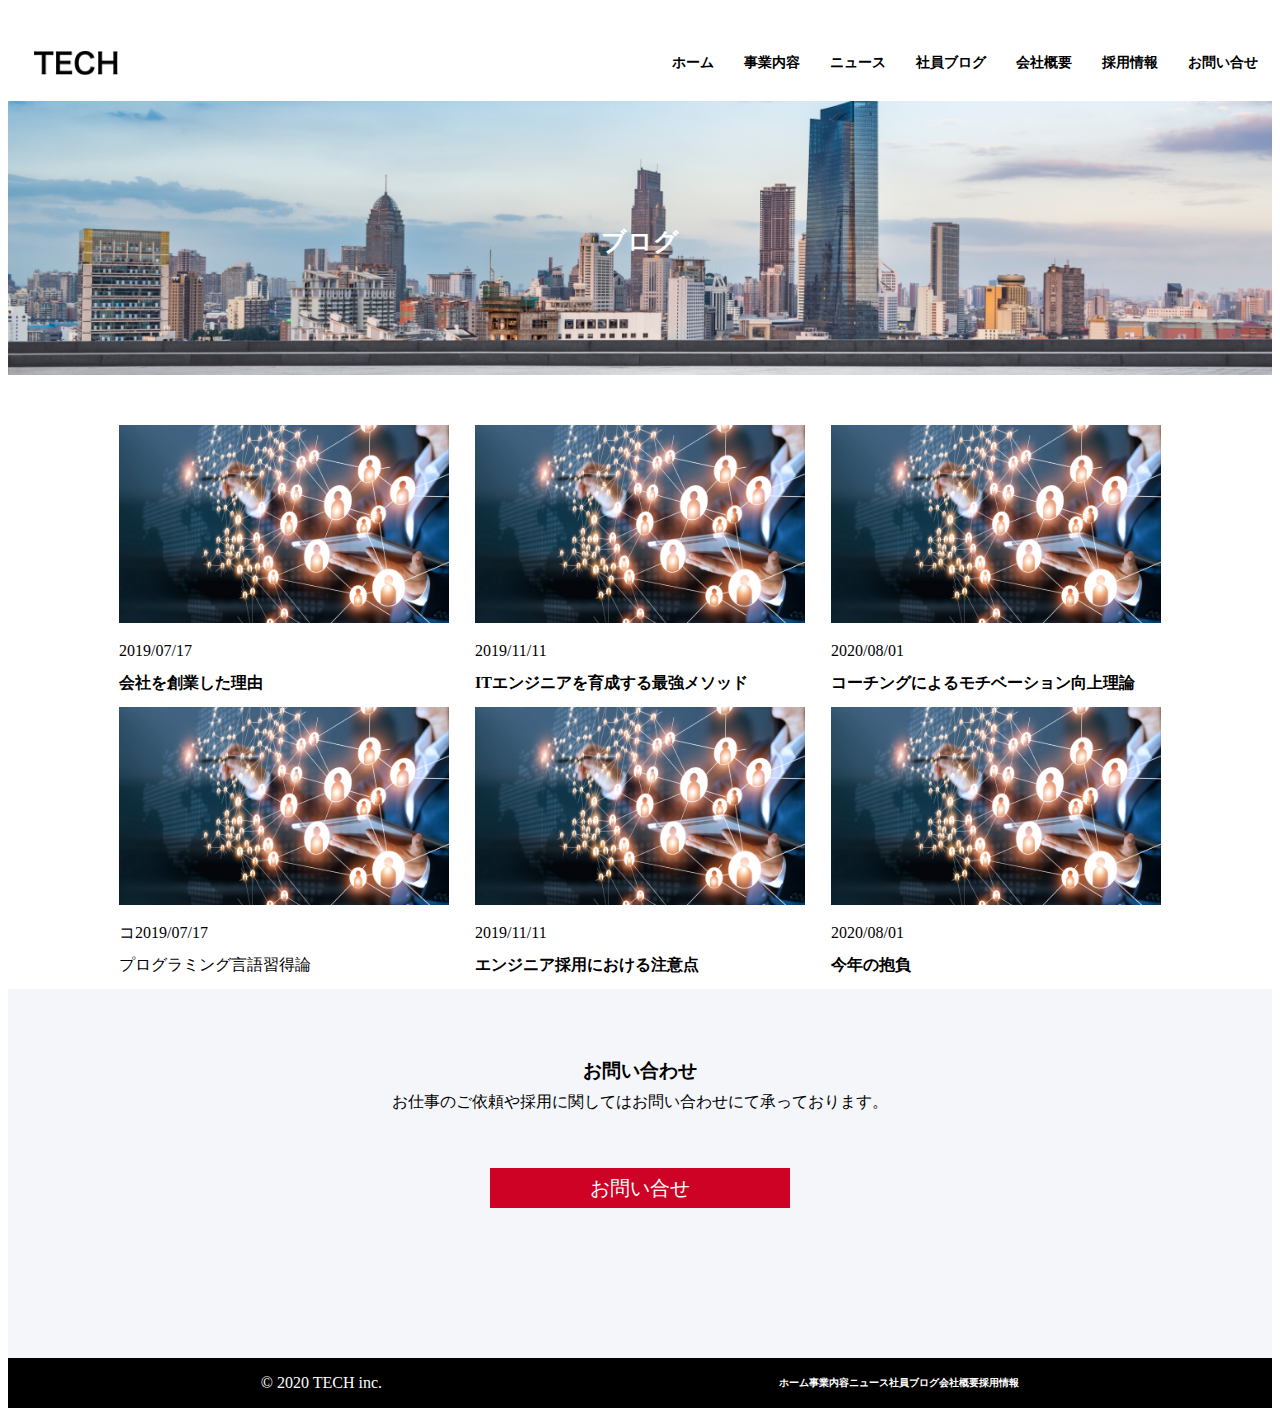
==== blog.html @ 4ecab611 "Add files via upload" ====
<!DOCTYPE html>
<html lang="ja">

<head>
  <meta charset="UTF-8">
  <meta name="viewport" content="width=device-width, initial-scale=1.0">
  <title>Practice</title>
  <link rel="stylesheet" href="reset.css" />
  <link rel="stylesheet" href="./css/blog.css" />
</head>

<body>
  <header class="header">
    <div class="header-wrap">
      <img src="./img/logo.png" alt="">
      <nav class="header-nav">
        <ul>
          <li><a href="./index.html">ホーム</a></li>
          <li><a href="./service.html">事業内容</a></li>
          <li><a href="./news.html">ニュース</a></li>
          <li><a href="./blog.html">社員ブログ</a></li>
          <li><a href="./company.html">会社概要</a></li>
          <li><a href="./recruit.html">採用情報</a></li>
          <li><a href="./contact.html">お問い合せ</a></li>
        </ul>
      </nav>
    </div>
  </header>
  <div id="catch">
    <div class="catch-wrap">
      <p>ブログ</p>
    </div>
  </div>

  <!---中身-->
<div class="blog-area">
 
  <div class="blogs">
    <div class="blog">
      <img src="./img/blog.png" alt="">
      <p>2019/07/17</p>
      <p class="blog-title">会社を創業した理由</p>
    </div>
    <div class="blog">
      <img src="./img/blog.png" alt="">
      <p>2019/11/11</p>
    
      <p class="blog-title">ITエンジニアを育成する最強メソッド</p>
    </div>
    <div class="blog">
      <img src="./img/blog.png" alt="">
      <p>2020/08/01</p>
      <p class="blog-title">コーチングによるモチベーション向上理論</p>
    </div>
    <div class="blog">
      <img src="./img/blog.png" alt="">
      <p>コ2019/07/17</p>
      <p class="blog-titile">プログラミング言語習得論</p>
    </div>
    <div class="blog">
      <img src="./img/blog.png" alt="">
      <p>2019/11/11</p>
      <p class="blog-title">エンジニア採用における注意点</p>
    </div>
    <div class="blog">
      <img src="./img/blog.png" alt="">
      <p>2020/08/01</p>
      <p class="blog-title">今年の抱負</p>
    </div>

  </div>
  
</div>
    <!---中身-->
    <div class="contact">
      <h3>お問い合わせ</h3>
      <p>お仕事のご依頼や採用に関してはお問い合わせにて承っております。</p>
      <div class="more"><a href="#">お問い合せ</a></div>
    </div>
    <footer>
      <div class="footer-wrap">
        <p>© 2020 TECH inc.</p>
        <nav class="footer-nav">
          <ul>
          <li><a href="./index.html">ホーム</a></li>
          <li><a href="./service.html">事業内容</a></li>
          <li><a href="./news.html">ニュース</a></li>
          <li><a href="./blog.html">社員ブログ</a></li>
          <li><a href="./company.html">会社概要</a></li>
          <li><a href="./recruit.html">採用情報</a></li>
        
          </ul>
        </nav>
      </div>
    </footer>

</body>

</html>
---- css/blog.css ----
header {
  height: 76px;
  width: 100%;
  background-color: white;
  position: fixed;
}

header img {
  height: 24px;
  margin: 26px;
}

.header-wrap {
  display: flex;
  justify-content: space-between;
  align-items: center;
}
.header-nav ul {
  display: flex;
  list-style: none;
}
.header-nav li {
  margin-right: 30px;
  font-size: 14px;
}
.header-nav a {
  color: black;
  font-weight: bold;
  text-decoration: none;
}
/* catch */
#catch {
  width: 100%;
  background-image: url(../img/mv.png);
  background-repeat: no-repeat;
  background-position: 0 -150px;
  background-size: cover;
}
.catch-wrap {
  width: 100%;
  height: 350px;
  text-align: center;
}

.catch-wrap p {
  padding: 200px;
  font-size: 25px;
  color: white;
  font-weight: bold;
}


/*content*/

.blog-area {
  text-align: center;
}
.blogs {
  padding-top:50px;
  width: 1100px;
  display: flex;
  justify-content: center;
  flex-wrap: wrap;
  display: inline-block;
}

.blog {
  width: 30%;
  
  padding-left: 1%;
  padding-right: 1%;
  display: inline-block;
}
.blog img {
  width: 100%;
}

.blog h4 {
  font-size: 20px;
  line-height: 0%;
  text-align: left;
}

.blog p {
  line-height: 100%;
  text-align: left;
}
.blog-title{
  font-weight: bold;
}


.more {
  margin-top: 50px;
  margin-bottom: 150px;
  width: 300px;
  height: 40px;
  font-size: 20px;
  line-height: 40px;
  background-color: #cd0224;
  display: inline-block;
}
.more a {
  color: white;
  text-decoration: none;
}
.contact {
  padding-top: 50px;
  background-color: #f5f6f9;
  text-align: center;
}
.contact p {
  line-height: 0%;
}
footer {
  height: 50px;
  width: 100%;
  background-color: black;
}

.footer-wrap {
  display: flex;
  justify-content: space-between;
  align-items: center;
  color: white;
  margin-left: 20%;
  margin-right: 20%;
}

.footer-nav ul {
  display: flex;
  list-style: none;
}
.footer-nav li {
  font-size: 10px;
  color: white;
}
.footer-nav a {
  color: white;
  font-weight: bold;
  text-decoration: none;
}
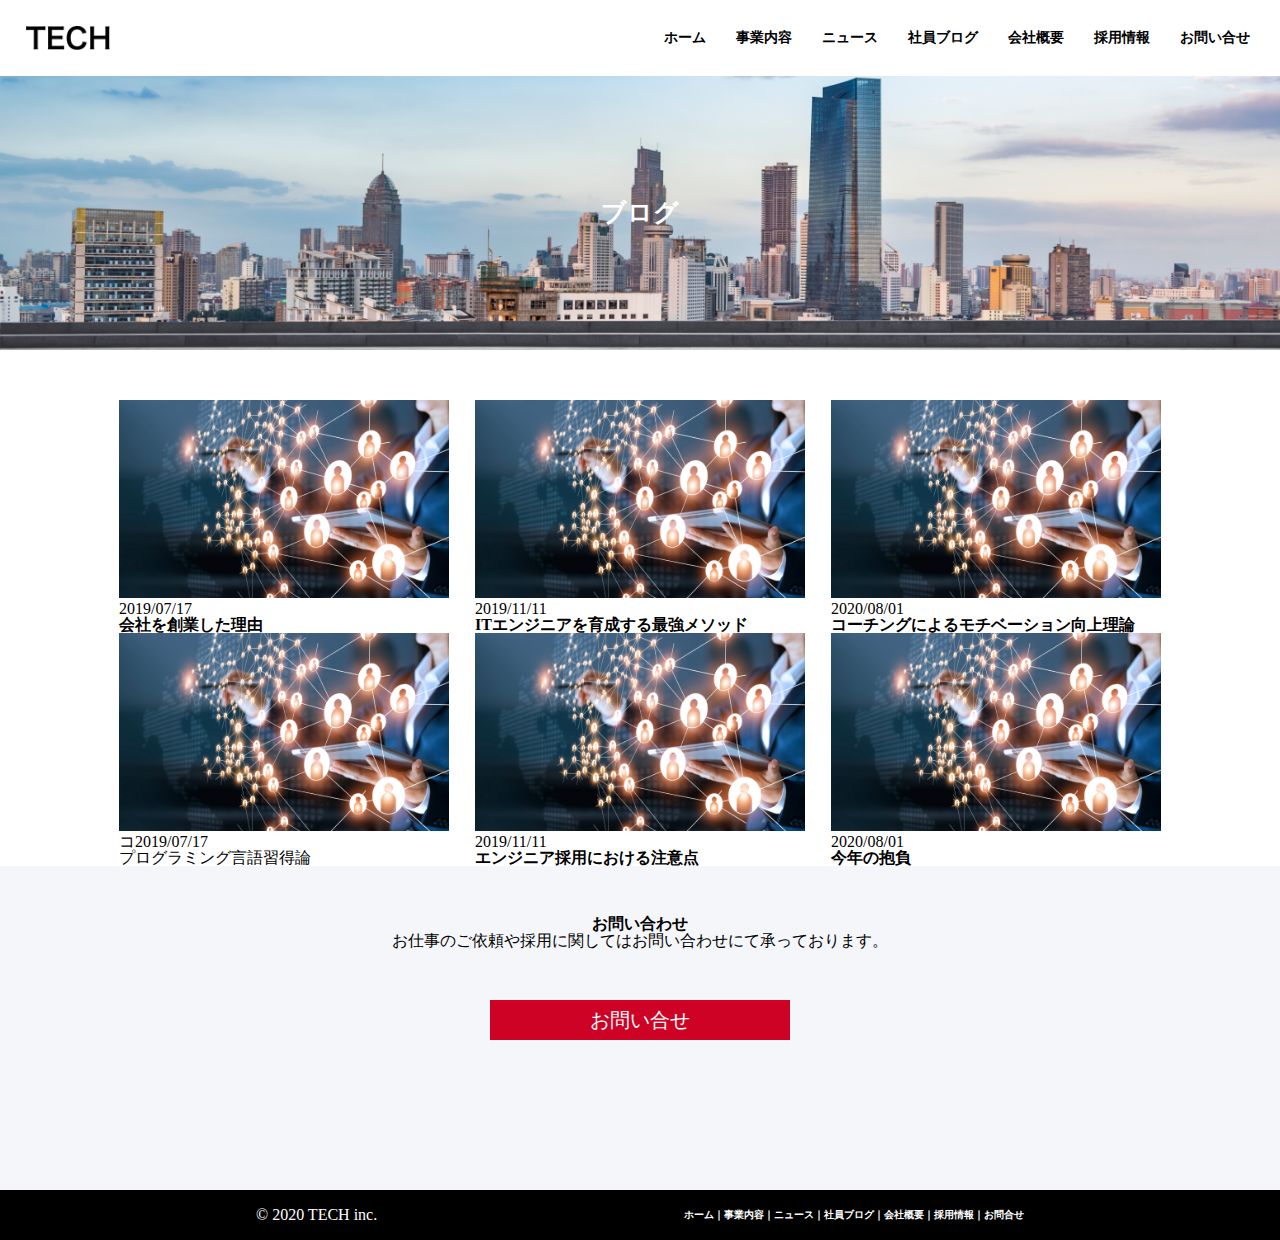
==== commit 4329b480: "Add files via upload" ====
--- a/blog.html
+++ b/blog.html
@@ -5,7 +5,7 @@
   <meta charset="UTF-8">
   <meta name="viewport" content="width=device-width, initial-scale=1.0">
   <title>Practice</title>
-  <link rel="stylesheet" href="reset.css" />
+  <link rel="stylesheet" href="./css/reset.css" />
   <link rel="stylesheet" href="./css/blog.css" />
 </head>
 
@@ -24,6 +24,11 @@
           <li><a href="./contact.html">お問い合せ</a></li>
         </ul>
       </nav>
+    </div>
+    <div id="hamburger">
+      <span></span>
+      <span></span>
+      <span></span>
     </div>
   </header>
   <div id="catch">
@@ -82,12 +87,13 @@
         <p>© 2020 TECH inc.</p>
         <nav class="footer-nav">
           <ul>
-          <li><a href="./index.html">ホーム</a></li>
-          <li><a href="./service.html">事業内容</a></li>
-          <li><a href="./news.html">ニュース</a></li>
-          <li><a href="./blog.html">社員ブログ</a></li>
-          <li><a href="./company.html">会社概要</a></li>
-          <li><a href="./recruit.html">採用情報</a></li>
+          <li><a href="./index.html">ホーム｜</a></li>
+          <li><a href="./service.html">事業内容｜</a></li>
+          <li><a href="./news.html">ニュース｜</a></li>
+          <li><a href="./blog.html">社員ブログ｜</a></li>
+          <li><a href="./company.html">会社概要｜</a></li>
+          <li><a href="./recruit.html">採用情報｜</a></li>
+          <li><a href="./recruit.html">お問合せ</a></li>
         
           </ul>
         </nav>
--- a/css/blog.css
+++ b/css/blog.css
@@ -110,10 +110,13 @@
   text-align: center;
 }
 .contact p {
-  line-height: 0%;
-}
+  line-height: 110%;
+}
+
+/*footer*/
 footer {
   height: 50px;
+  
   width: 100%;
   background-color: black;
 }
@@ -125,6 +128,7 @@
   color: white;
   margin-left: 20%;
   margin-right: 20%;
+  line-height: 50px;
 }
 
 .footer-nav ul {
@@ -140,3 +144,63 @@
   font-weight: bold;
   text-decoration: none;
 }
+@media screen and (max-width: 768px) {
+   #hamburger {
+  width: 40px;
+  height: 40px;
+  position: absolute;
+  cursor: pointer;
+  z-index: 100;
+  top: 15px;
+  right: 20px;
+  transition: 0.4s;
+}
+
+#hamburger span {
+  position: absolute;
+  left: 2px;
+  display: block;
+  width: 35px;
+  height: 2px;
+  background-color: black;
+  transition: 0.8s;
+}
+
+#hamburger span:nth-of-type(1) {
+  top: 10px; /* ハンバーガーメニューの1本目の棒 */
+}
+
+#hamburger span:nth-of-type(2) {
+  top: 20px; /* ハンバーガーメニューの2本目の棒 */
+}
+
+#hamburger span:nth-of-type(3) {
+  top: 30px; /* ハンバーガーメニューの3本目の棒 */
+}
+
+.header-nav {
+  display: none; /* デスクトップのナビを消す */
+}
+
+
+
+footer {
+  height: 200px;
+  
+}
+
+.footer-nav ul {
+ display:block;
+  list-style: none;
+}
+.blog {
+  width: 50%;
+  
+
+  display: block;
+  
+}
+.catch-wrap p {
+  padding: 150px;
+}
+}